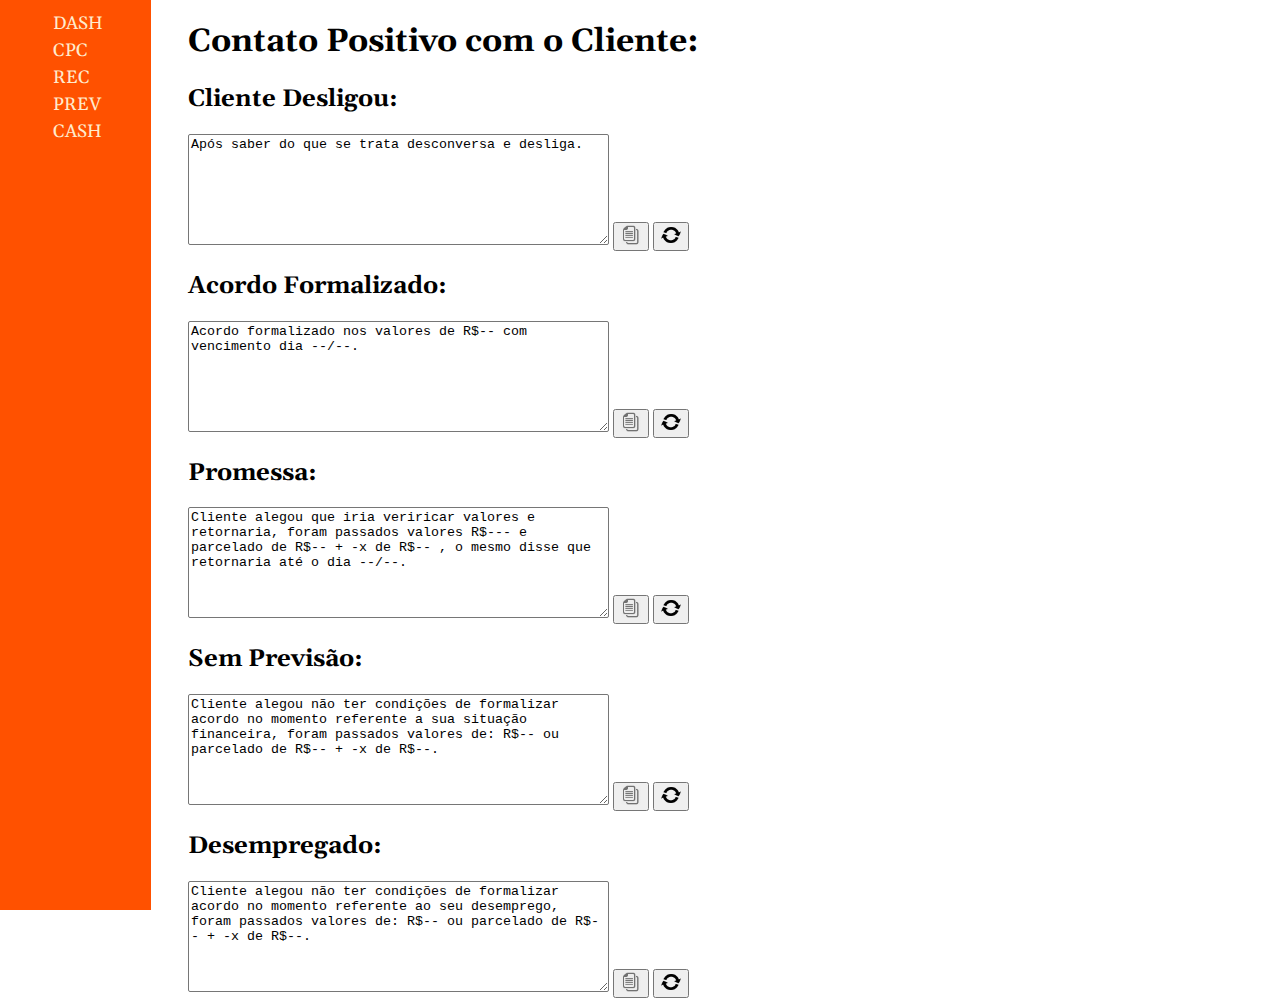
==== cpc.html @ ecdb2341 "Inserindo controle de pagamento" ====
<!DOCTYPE html>
<html lang="en">

<head>
    <meta charset="UTF-8">
    <meta name="viewport" content="width=device-width, initial-scale=1.0">
    <meta http-equiv="X-UA-Compatible" content="ie=edge">
    <link rel="stylesheet" href="bundle.css">
    <title>CPC</title>
</head>

<body>
    <!-- APLICAÇÃO FULL -->
    <div class="app">

        <!-- MENU DA PAGE -->
        <nav class="menu">
            <ul class="list">
                <li class="item"><a href="/index.html">DASH</a></li>
                <li class="item"><a href="/cpc.html">CPC</a></li>
                <li class="item"><a href="/rec.html">REC</a></li>
                <li class="item"><a href="/preventivo.html">PREV</a></li>
                <li class="item"><a href="/controle.xlsx" target="blank" download="controle.xlsx"
                        title="Download">CASH</a></li>
            </ul>
        </nav>

        <!-- DASHBOARD -->
        <div class="dash">

            <!-- TITULO DA PAGE -->
            <h1 class="title" id="title">Contato Positivo com o Cliente:</h1>

            <!-- ACORDO FORMALIZADO -->
            <h2 class="title">Cliente Desligou:</h2>
            <textarea name="acordo" id="text" cols="50"
                rows="7">Após saber do que se trata desconversa e desliga.</textarea>
            <button class="botao" id="botao"><img src="/images/copy.png" alt="copy" width="20px" height="20px"></button>
            <button class="reload"><a href="/cpc.html"><img src="/images/reload.png" alt="reload" width="20px"
                        height="20px"></a></button>

            <!-- ACORDO FORMALIZADO -->
            <h2 class="title">Acordo Formalizado:</h2>
            <textarea name="acordo" id="text" cols="50"
                rows="7">Acordo formalizado nos valores de R$-- com vencimento dia --/--.</textarea>
            <button class="botao" id="botao"><img src="/images/copy.png" alt="copy" width="20px" height="20px"></button>
            <button class="reload"><a href="/cpc.html"><img src="/images/reload.png" alt="reload" width="20px"
                        height="20px"></a></button>

            <!-- PROMESSA -->
            <h2 class="title">Promessa:</h2>
            <textarea name="promessa" id="text1" cols="50"
                rows="7">Cliente alegou que iria veriricar valores e retornaria, foram passados valores R$--- e parcelado de R$-- + -x de R$-- , o mesmo disse que retornaria até o dia --/--.</textarea>
            <button class="botao" id="botao1"><img src="/images/copy.png" alt="copy" width="20px"
                    height="20px"></button>
            <button class="reload"><a href="/cpc.html"><img src="/images/reload.png" alt="reload" width="20px"
                        height="20px"></a></button>

            <!-- SEM PREVISÃO -->
            <h2 class="title">Sem Previsão:</h2>
            <textarea name="cpc" id="text2" cols="50"
                rows="7">Cliente alegou não ter condições de formalizar acordo no momento referente a sua situação financeira, foram passados valores de: R$-- ou parcelado de R$-- + -x de R$--.</textarea>
            <button class="botao" id="botao2"><img src="/images/copy.png" alt="copy" width="20px"
                    height="20px"></button>
            <button class="reload"><a href="/cpc.html"><img src="/images/reload.png" alt="reload" width="20px"
                        height="20px"></a></button>

            <!-- DESEMPREGADO -->
            <h2 class="title">Desempregado:</h2>
            <textarea name="cpc" id="text3" cols="50"
                rows="7">Cliente alegou não ter condições de formalizar acordo no momento referente ao seu desemprego, foram passados valores de: R$-- ou parcelado de R$-- + -x de R$--.</textarea>
            <button class="botao" id="botao3"><img src="/images/copy.png" alt="copy" width="20px"
                    height="20px"></button>
            <button class="reload"><a href="/cpc.html"><img src="/images/reload.png" alt="reload" width="20px"
                        height="20px"></a></button>

        </div>

    </div>

    <!-- JS CODE -->
    <script src="/App.js"></script>
</body>

</html>
---- bundle.css ----
@import url("https://fonts.googleapis.com/css?family=Gelasio&display=swap");
@import url("https://fonts.googleapis.com/css?family=Shrikhand&display=swap");
html {
  padding: 0;
  border: 0;
  margin: 0;
}

.app {
  padding: 0;
  border: 0;
}

.app .menu {
  margin: 0;
  padding: 0;
}

.app .menu .list {
  padding-top: 10px;
  padding-left: 55px;
  left: -4px;
  margin: 0;
  border: 0;
  display: -webkit-box;
  display: -ms-flexbox;
  display: flex;
  -webkit-box-orient: vertical;
  -webkit-box-direction: normal;
      -ms-flex-direction: column;
          flex-direction: column;
  position: fixed;
  height: 100vh;
  width: 100px;
  top: 0;
  background-color: #ff5100;
  list-style: none;
}

.app .menu .list .item {
  font-family: "Gelasio", serif;
  padding: 2px;
}

.app .menu .list .item :hover {
  color: #444444;
}

.app .menu .list .item a {
  text-decoration: none;
  color: blanchedalmond;
  font-size: 18px;
  padding: 0;
}

.app .dash {
  padding-left: 180px;
  padding-right: 110px;
}

.app .dash .principal_title {
  font-family: "Gelasio", serif;
  letter-spacing: 2px;
}

.app .dash .title {
  font-family: "Gelasio", serif;
}

.app .dash textarea {
  border-radius: 2px;
}

.app .dash fieldset {
  -webkit-box-shadow: 3px 2px 1px 1px;
          box-shadow: 3px 2px 1px 1px;
  border-radius: 10px;
}

.app .dash a {
  text-decoration: none;
}

.app .dash footer {
  font-size: 14px;
}
/*# sourceMappingURL=bundle.css.map */
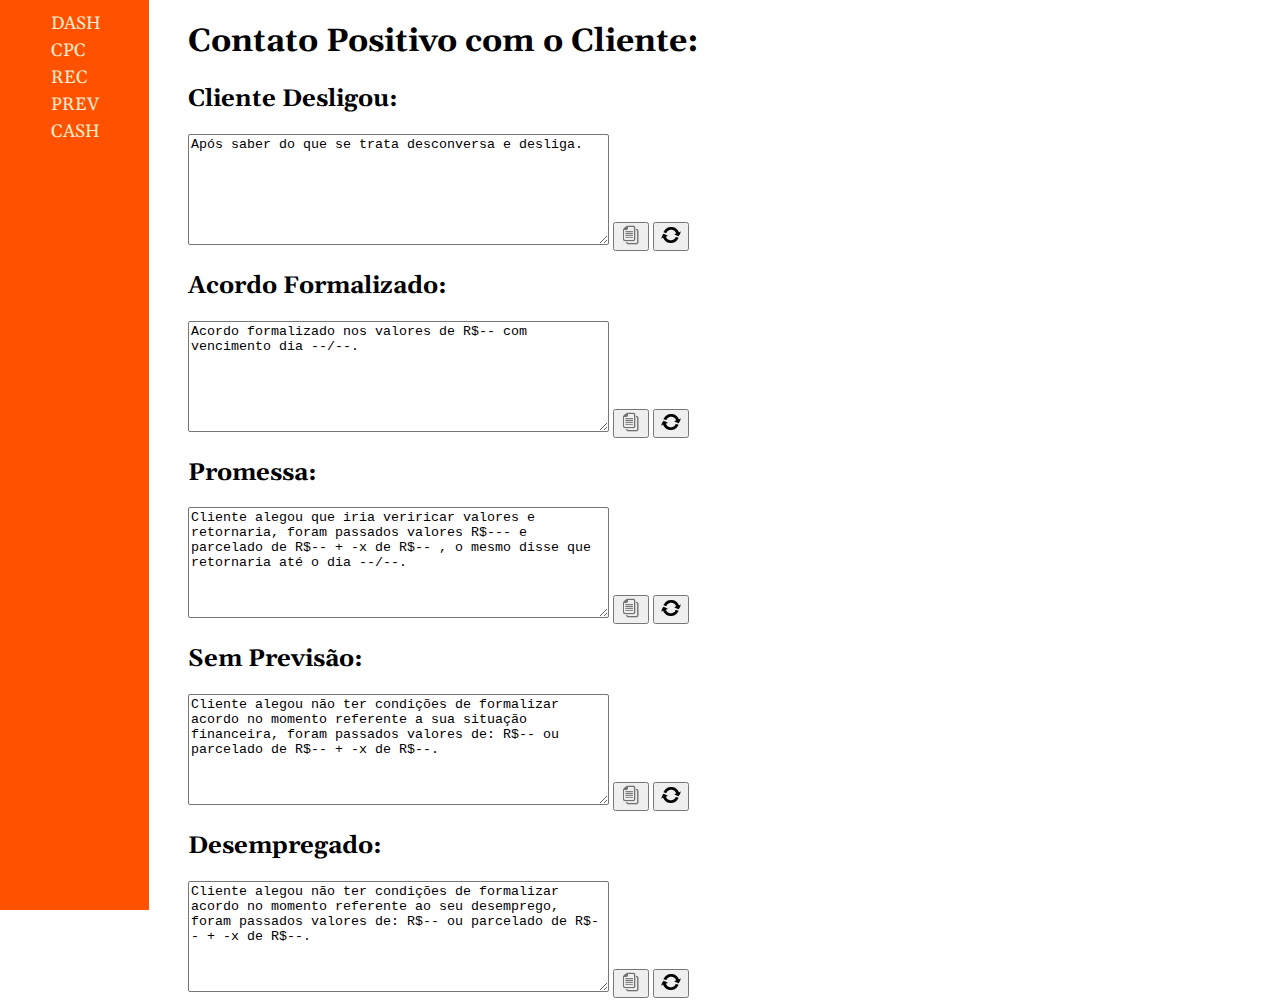
==== commit 60a979f3: "Alterando menu" ====
--- a/cpc.html
+++ b/cpc.html
@@ -41,35 +41,35 @@
 
             <!-- ACORDO FORMALIZADO -->
             <h2 class="title">Acordo Formalizado:</h2>
-            <textarea name="acordo" id="text" cols="50"
+            <textarea name="acordo" id="text1" cols="50"
                 rows="7">Acordo formalizado nos valores de R$-- com vencimento dia --/--.</textarea>
-            <button class="botao" id="botao"><img src="/images/copy.png" alt="copy" width="20px" height="20px"></button>
+            <button class="botao" id="botao1"><img src="/images/copy.png" alt="copy" width="20px" height="20px"></button>
             <button class="reload"><a href="/cpc.html"><img src="/images/reload.png" alt="reload" width="20px"
                         height="20px"></a></button>
 
             <!-- PROMESSA -->
             <h2 class="title">Promessa:</h2>
-            <textarea name="promessa" id="text1" cols="50"
+            <textarea name="promessa" id="text2" cols="50"
                 rows="7">Cliente alegou que iria veriricar valores e retornaria, foram passados valores R$--- e parcelado de R$-- + -x de R$-- , o mesmo disse que retornaria até o dia --/--.</textarea>
-            <button class="botao" id="botao1"><img src="/images/copy.png" alt="copy" width="20px"
+            <button class="botao" id="botao2"><img src="/images/copy.png" alt="copy" width="20px"
                     height="20px"></button>
             <button class="reload"><a href="/cpc.html"><img src="/images/reload.png" alt="reload" width="20px"
                         height="20px"></a></button>
 
             <!-- SEM PREVISÃO -->
             <h2 class="title">Sem Previsão:</h2>
-            <textarea name="cpc" id="text2" cols="50"
+            <textarea name="cpc" id="text3" cols="50"
                 rows="7">Cliente alegou não ter condições de formalizar acordo no momento referente a sua situação financeira, foram passados valores de: R$-- ou parcelado de R$-- + -x de R$--.</textarea>
-            <button class="botao" id="botao2"><img src="/images/copy.png" alt="copy" width="20px"
+            <button class="botao" id="botao3"><img src="/images/copy.png" alt="copy" width="20px"
                     height="20px"></button>
             <button class="reload"><a href="/cpc.html"><img src="/images/reload.png" alt="reload" width="20px"
                         height="20px"></a></button>
 
             <!-- DESEMPREGADO -->
             <h2 class="title">Desempregado:</h2>
-            <textarea name="cpc" id="text3" cols="50"
+            <textarea name="cpc" id="text4" cols="50"
                 rows="7">Cliente alegou não ter condições de formalizar acordo no momento referente ao seu desemprego, foram passados valores de: R$-- ou parcelado de R$-- + -x de R$--.</textarea>
-            <button class="botao" id="botao3"><img src="/images/copy.png" alt="copy" width="20px"
+            <button class="botao" id="botao4"><img src="/images/copy.png" alt="copy" width="20px"
                     height="20px"></button>
             <button class="reload"><a href="/cpc.html"><img src="/images/reload.png" alt="reload" width="20px"
                         height="20px"></a></button>
--- a/bundle.css
+++ b/bundle.css
@@ -19,7 +19,7 @@
 .app .menu .list {
   padding-top: 10px;
   padding-left: 55px;
-  left: -4px;
+  left: -6px;
   margin: 0;
   border: 0;
   display: -webkit-box;
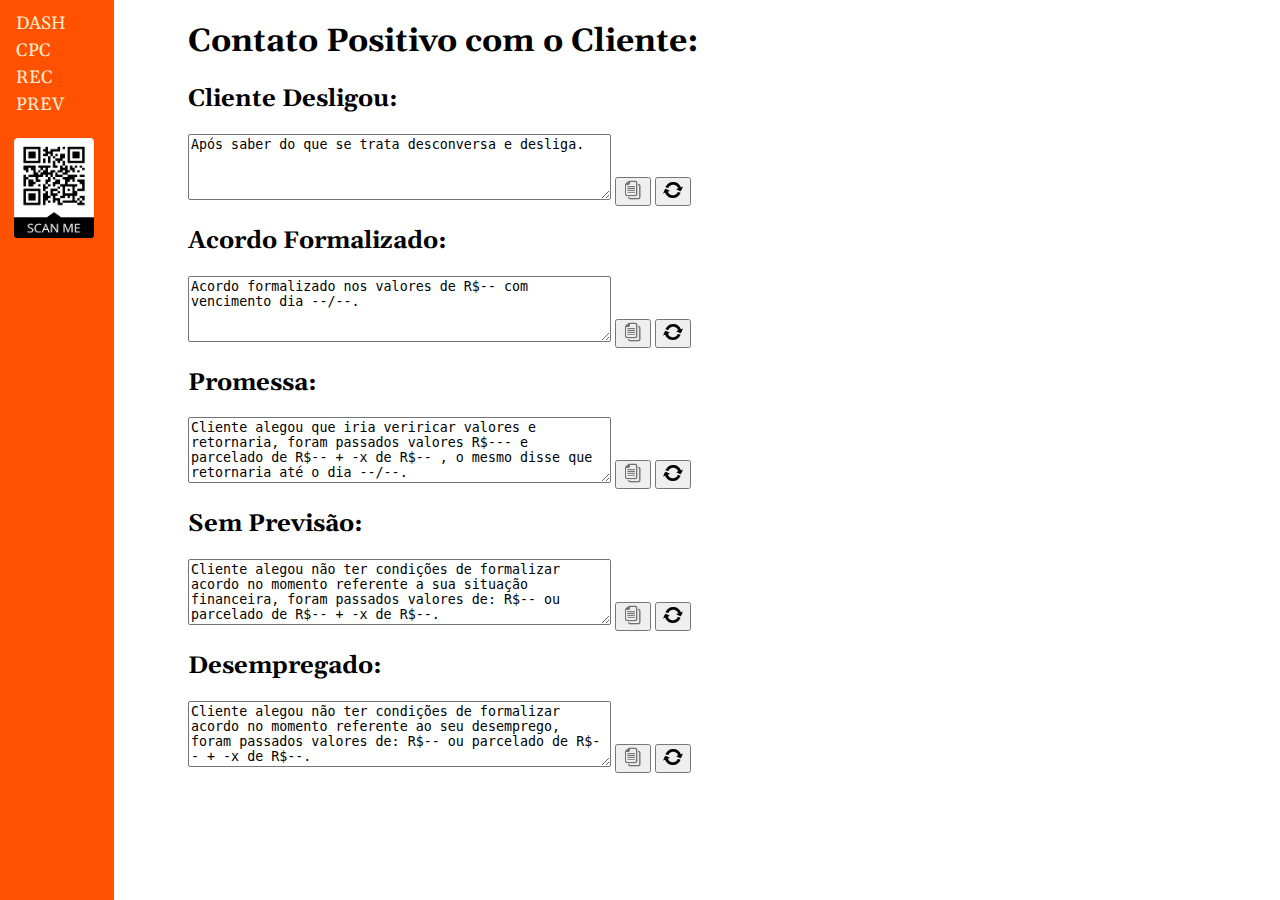
==== commit caa572d5: "Adicionando Qr Code" ====
--- a/cpc.html
+++ b/cpc.html
@@ -20,8 +20,7 @@
                 <li class="item"><a href="/cpc.html">CPC</a></li>
                 <li class="item"><a href="/rec.html">REC</a></li>
                 <li class="item"><a href="/preventivo.html">PREV</a></li>
-                <li class="item"><a href="/controle.xlsx" target="blank" download="controle.xlsx"
-                        title="Download">CASH</a></li>
+                <li><a href="https://docs.google.com/spreadsheets/d/1OU-pEpEK8cW7Xa7Sj7Quz9QN_jkOIshDVmpe1_6e9o0/edit?usp=sharing" target="blank"><img src="/images/qr.png" alt="qr_code" class="qr_code" height="100" width="80px"></a></li>
             </ul>
         </nav>
 
@@ -34,7 +33,7 @@
             <!-- ACORDO FORMALIZADO -->
             <h2 class="title">Cliente Desligou:</h2>
             <textarea name="acordo" id="text" cols="50"
-                rows="7">Após saber do que se trata desconversa e desliga.</textarea>
+                rows="4">Após saber do que se trata desconversa e desliga.</textarea>
             <button class="botao" id="botao"><img src="/images/copy.png" alt="copy" width="20px" height="20px"></button>
             <button class="reload"><a href="/cpc.html"><img src="/images/reload.png" alt="reload" width="20px"
                         height="20px"></a></button>
@@ -42,7 +41,7 @@
             <!-- ACORDO FORMALIZADO -->
             <h2 class="title">Acordo Formalizado:</h2>
             <textarea name="acordo" id="text1" cols="50"
-                rows="7">Acordo formalizado nos valores de R$-- com vencimento dia --/--.</textarea>
+                rows="4">Acordo formalizado nos valores de R$-- com vencimento dia --/--.</textarea>
             <button class="botao" id="botao1"><img src="/images/copy.png" alt="copy" width="20px" height="20px"></button>
             <button class="reload"><a href="/cpc.html"><img src="/images/reload.png" alt="reload" width="20px"
                         height="20px"></a></button>
@@ -50,7 +49,7 @@
             <!-- PROMESSA -->
             <h2 class="title">Promessa:</h2>
             <textarea name="promessa" id="text2" cols="50"
-                rows="7">Cliente alegou que iria veriricar valores e retornaria, foram passados valores R$--- e parcelado de R$-- + -x de R$-- , o mesmo disse que retornaria até o dia --/--.</textarea>
+                rows="4">Cliente alegou que iria veriricar valores e retornaria, foram passados valores R$--- e parcelado de R$-- + -x de R$-- , o mesmo disse que retornaria até o dia --/--.</textarea>
             <button class="botao" id="botao2"><img src="/images/copy.png" alt="copy" width="20px"
                     height="20px"></button>
             <button class="reload"><a href="/cpc.html"><img src="/images/reload.png" alt="reload" width="20px"
@@ -59,7 +58,7 @@
             <!-- SEM PREVISÃO -->
             <h2 class="title">Sem Previsão:</h2>
             <textarea name="cpc" id="text3" cols="50"
-                rows="7">Cliente alegou não ter condições de formalizar acordo no momento referente a sua situação financeira, foram passados valores de: R$-- ou parcelado de R$-- + -x de R$--.</textarea>
+                rows="4">Cliente alegou não ter condições de formalizar acordo no momento referente a sua situação financeira, foram passados valores de: R$-- ou parcelado de R$-- + -x de R$--.</textarea>
             <button class="botao" id="botao3"><img src="/images/copy.png" alt="copy" width="20px"
                     height="20px"></button>
             <button class="reload"><a href="/cpc.html"><img src="/images/reload.png" alt="reload" width="20px"
@@ -68,7 +67,7 @@
             <!-- DESEMPREGADO -->
             <h2 class="title">Desempregado:</h2>
             <textarea name="cpc" id="text4" cols="50"
-                rows="7">Cliente alegou não ter condições de formalizar acordo no momento referente ao seu desemprego, foram passados valores de: R$-- ou parcelado de R$-- + -x de R$--.</textarea>
+                rows="4">Cliente alegou não ter condições de formalizar acordo no momento referente ao seu desemprego, foram passados valores de: R$-- ou parcelado de R$-- + -x de R$--.</textarea>
             <button class="botao" id="botao4"><img src="/images/copy.png" alt="copy" width="20px"
                     height="20px"></button>
             <button class="reload"><a href="/cpc.html"><img src="/images/reload.png" alt="reload" width="20px"
--- a/bundle.css
+++ b/bundle.css
@@ -18,8 +18,8 @@
 
 .app .menu .list {
   padding-top: 10px;
-  padding-left: 55px;
-  left: -6px;
+  padding-left: 15px;
+  left: -1px;
   margin: 0;
   border: 0;
   display: -webkit-box;
@@ -51,6 +51,11 @@
   color: blanchedalmond;
   font-size: 18px;
   padding: 0;
+}
+
+.app .menu .list .qr_code {
+  padding-top: 20px;
+  padding-right: 30px;
 }
 
 .app .dash {
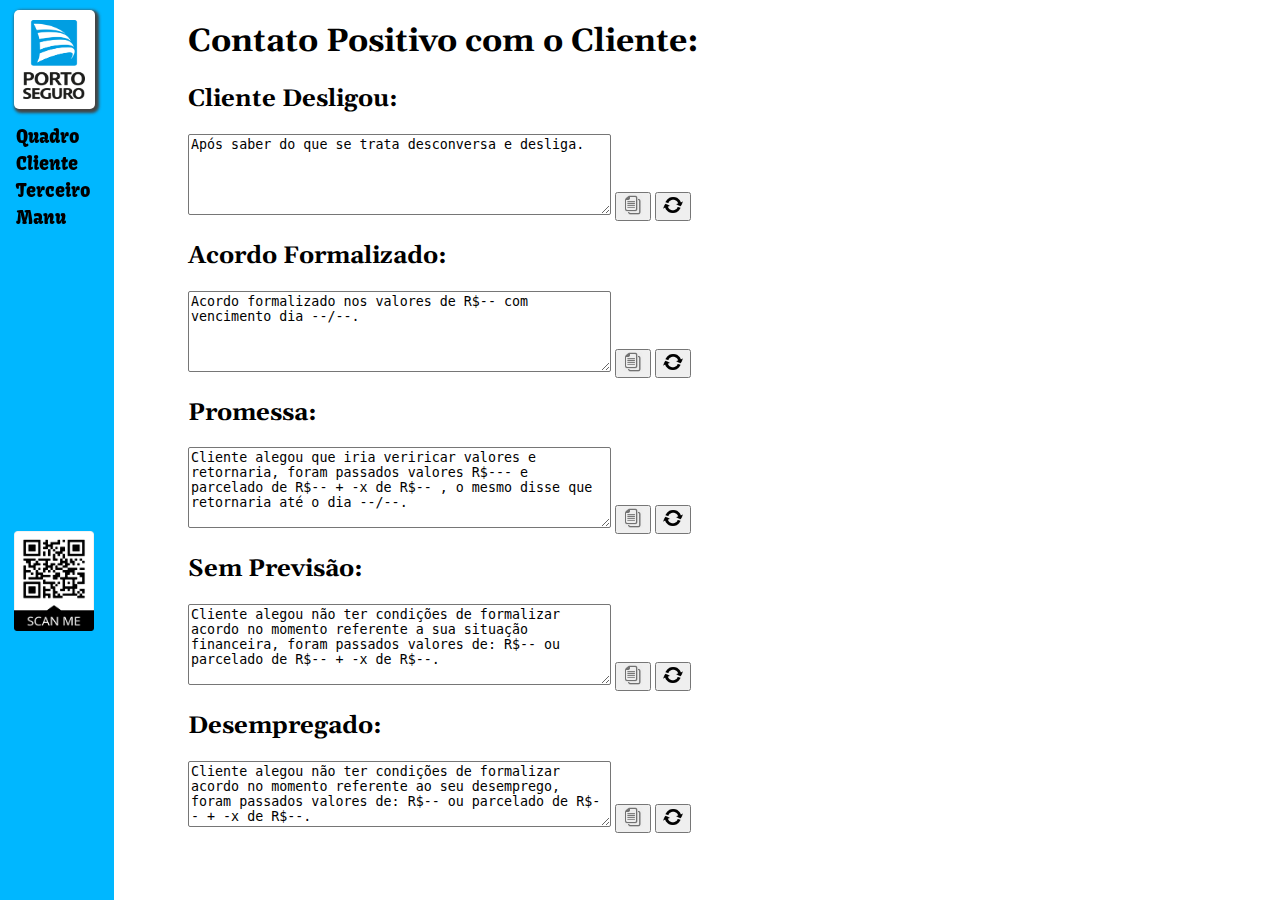
==== commit f0feb5ef: "Nova estilização das pages" ====
--- a/cpc.html
+++ b/cpc.html
@@ -16,10 +16,11 @@
         <!-- MENU DA PAGE -->
         <nav class="menu">
             <ul class="list">
-                <li class="item"><a href="/index.html">DASH</a></li>
-                <li class="item"><a href="/cpc.html">CPC</a></li>
-                <li class="item"><a href="/rec.html">REC</a></li>
-                <li class="item"><a href="/preventivo.html">PREV</a></li>
+                <li class="logo"><a href="/index.html"><img src="/images/porto.png" alt="porto"></a></li>
+                <li class="item"><a href="https://docs.google.com/spreadsheets/d/1t-2ScPHZdplTY5jHjWEAdW0yNMAzcs7RvStOqddRMn0/edit?usp=sharing" target="blank">Quadro</a></li> 
+                <li class="item"><a href="/cpc.html">Cliente</a></li>
+                <li class="item"><a href="/rec.html">Terceiro</a></li>
+                <li class="item"><a href="/preventivo.html">Manu</a></li>
                 <li><a href="https://docs.google.com/spreadsheets/d/1OU-pEpEK8cW7Xa7Sj7Quz9QN_jkOIshDVmpe1_6e9o0/edit?usp=sharing" target="blank"><img src="/images/qr.png" alt="qr_code" class="qr_code" height="100" width="80px"></a></li>
             </ul>
         </nav>
@@ -33,7 +34,7 @@
             <!-- ACORDO FORMALIZADO -->
             <h2 class="title">Cliente Desligou:</h2>
             <textarea name="acordo" id="text" cols="50"
-                rows="4">Após saber do que se trata desconversa e desliga.</textarea>
+                rows="5">Após saber do que se trata desconversa e desliga.</textarea>
             <button class="botao" id="botao"><img src="/images/copy.png" alt="copy" width="20px" height="20px"></button>
             <button class="reload"><a href="/cpc.html"><img src="/images/reload.png" alt="reload" width="20px"
                         height="20px"></a></button>
@@ -41,7 +42,7 @@
             <!-- ACORDO FORMALIZADO -->
             <h2 class="title">Acordo Formalizado:</h2>
             <textarea name="acordo" id="text1" cols="50"
-                rows="4">Acordo formalizado nos valores de R$-- com vencimento dia --/--.</textarea>
+                rows="5">Acordo formalizado nos valores de R$-- com vencimento dia --/--.</textarea>
             <button class="botao" id="botao1"><img src="/images/copy.png" alt="copy" width="20px" height="20px"></button>
             <button class="reload"><a href="/cpc.html"><img src="/images/reload.png" alt="reload" width="20px"
                         height="20px"></a></button>
@@ -49,7 +50,7 @@
             <!-- PROMESSA -->
             <h2 class="title">Promessa:</h2>
             <textarea name="promessa" id="text2" cols="50"
-                rows="4">Cliente alegou que iria veriricar valores e retornaria, foram passados valores R$--- e parcelado de R$-- + -x de R$-- , o mesmo disse que retornaria até o dia --/--.</textarea>
+                rows="5">Cliente alegou que iria veriricar valores e retornaria, foram passados valores R$--- e parcelado de R$-- + -x de R$-- , o mesmo disse que retornaria até o dia --/--.</textarea>
             <button class="botao" id="botao2"><img src="/images/copy.png" alt="copy" width="20px"
                     height="20px"></button>
             <button class="reload"><a href="/cpc.html"><img src="/images/reload.png" alt="reload" width="20px"
@@ -58,7 +59,7 @@
             <!-- SEM PREVISÃO -->
             <h2 class="title">Sem Previsão:</h2>
             <textarea name="cpc" id="text3" cols="50"
-                rows="4">Cliente alegou não ter condições de formalizar acordo no momento referente a sua situação financeira, foram passados valores de: R$-- ou parcelado de R$-- + -x de R$--.</textarea>
+                rows="5">Cliente alegou não ter condições de formalizar acordo no momento referente a sua situação financeira, foram passados valores de: R$-- ou parcelado de R$-- + -x de R$--.</textarea>
             <button class="botao" id="botao3"><img src="/images/copy.png" alt="copy" width="20px"
                     height="20px"></button>
             <button class="reload"><a href="/cpc.html"><img src="/images/reload.png" alt="reload" width="20px"
--- a/bundle.css
+++ b/bundle.css
@@ -1,5 +1,6 @@
 @import url("https://fonts.googleapis.com/css?family=Gelasio&display=swap");
 @import url("https://fonts.googleapis.com/css?family=Shrikhand&display=swap");
+@import url("https://fonts.googleapis.com/css?family=Alfa+Slab+One|Fugaz+One|Gelasio|Kavoon|Passion+One&display=swap");
 html {
   padding: 0;
   border: 0;
@@ -33,28 +34,44 @@
   height: 100vh;
   width: 100px;
   top: 0;
-  background-color: #ff5100;
+  background-color: #00b7ff;
   list-style: none;
 }
 
+.app .menu .list .logo {
+  padding-bottom: 10px;
+}
+
+.app .menu .list .logo img {
+  padding-top: 10px;
+  padding-left: 9px;
+  padding-bottom: 10px;
+  padding-right: 10px;
+  background-color: white;
+  width: 62px;
+  border-radius: 5px;
+  -webkit-box-shadow: 2px 2px 3px 2px #444444;
+          box-shadow: 2px 2px 3px 2px #444444;
+}
+
 .app .menu .list .item {
-  font-family: "Gelasio", serif;
+  font-family: "Kavoon", cursive;
   padding: 2px;
 }
 
 .app .menu .list .item :hover {
-  color: #444444;
+  color: white;
 }
 
 .app .menu .list .item a {
   text-decoration: none;
-  color: blanchedalmond;
+  color: black;
   font-size: 18px;
   padding: 0;
 }
 
 .app .menu .list .qr_code {
-  padding-top: 20px;
+  padding-top: 300px;
   padding-right: 30px;
 }
 
@@ -63,7 +80,13 @@
   padding-right: 110px;
 }
 
-.app .dash .principal_title {
+.app .dash .title_dash {
+  display: -webkit-box;
+  display: -ms-flexbox;
+  display: flex;
+}
+
+.app .dash .title_dash .principal_title {
   font-family: "Gelasio", serif;
   letter-spacing: 2px;
 }
@@ -77,8 +100,8 @@
 }
 
 .app .dash fieldset {
-  -webkit-box-shadow: 3px 2px 1px 1px;
-          box-shadow: 3px 2px 1px 1px;
+  -webkit-box-shadow: 4px 4px 4px 1px #444444;
+          box-shadow: 4px 4px 4px 1px #444444;
   border-radius: 10px;
 }
 
@@ -86,7 +109,13 @@
   text-decoration: none;
 }
 
-.app .dash footer {
-  font-size: 14px;
+.app .dash p {
+  font-family: 'Gelasio', serif;
+  font-size: 18px;
+}
+
+.app .footer .copy {
+  padding-top: 20px;
+  padding-left: 180px;
 }
 /*# sourceMappingURL=bundle.css.map */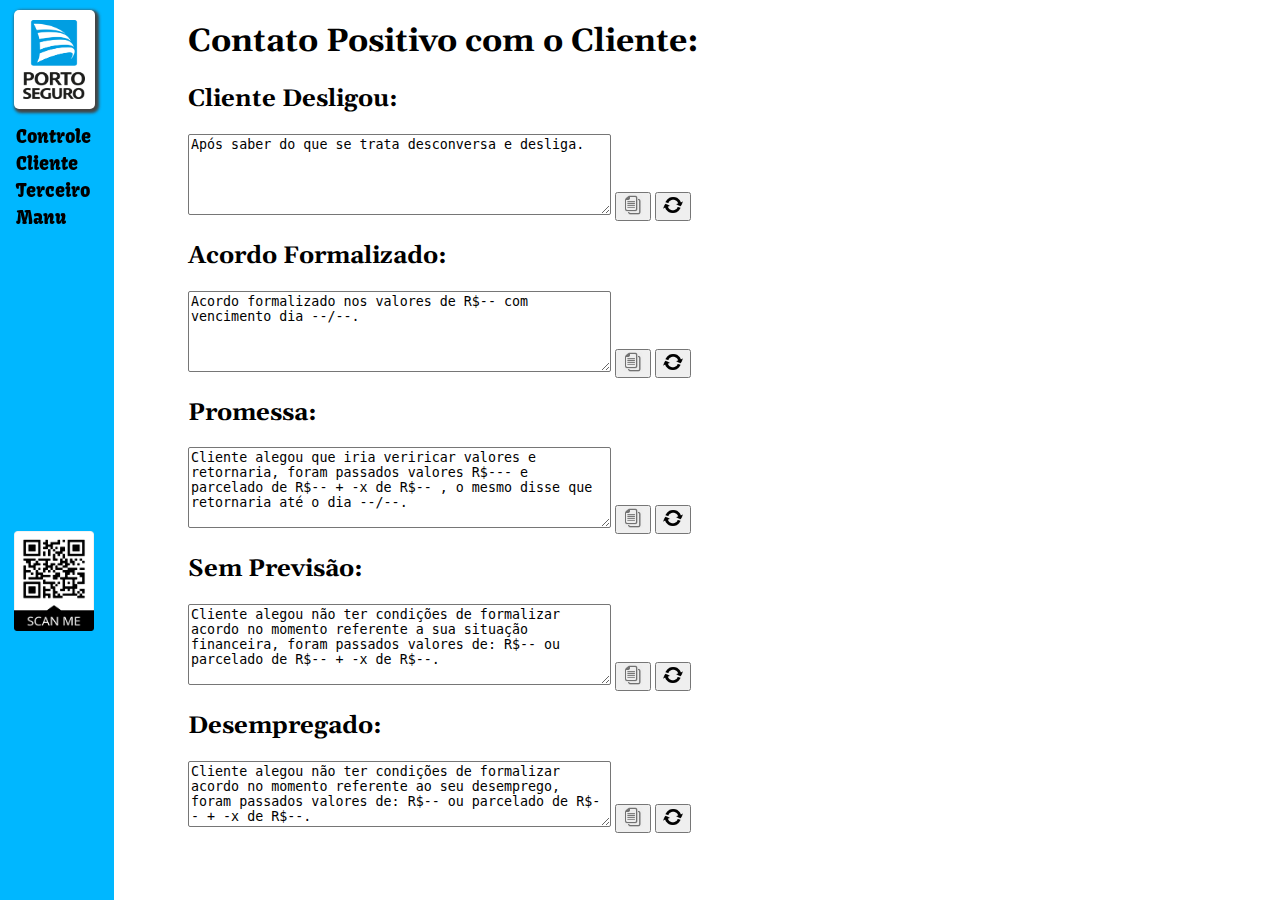
==== commit cb9a4243: "Editando qr code" ====
--- a/cpc.html
+++ b/cpc.html
@@ -6,7 +6,8 @@
     <meta name="viewport" content="width=device-width, initial-scale=1.0">
     <meta http-equiv="X-UA-Compatible" content="ie=edge">
     <link rel="stylesheet" href="bundle.css">
-    <title>CPC</title>
+    <link rel="shortcut icon" type="image/x-icon" href="/images/favicon1.ico">
+    <title>Cliente</title>
 </head>
 
 <body>
@@ -16,12 +17,12 @@
         <!-- MENU DA PAGE -->
         <nav class="menu">
             <ul class="list">
-                <li class="logo"><a href="/index.html"><img src="/images/porto.png" alt="porto"></a></li>
-                <li class="item"><a href="https://docs.google.com/spreadsheets/d/1t-2ScPHZdplTY5jHjWEAdW0yNMAzcs7RvStOqddRMn0/edit?usp=sharing" target="blank">Quadro</a></li> 
+                <li class="logo"><a href="/index.html"><img src="/images/porto.png" alt="porto" title="Dash"></a></li>
+                <li class="item"><a href="https://docs.google.com/spreadsheets/d/1OU-pEpEK8cW7Xa7Sj7Quz9QN_jkOIshDVmpe1_6e9o0/edit?usp=sharing" target="blank">Controle</a></li>
                 <li class="item"><a href="/cpc.html">Cliente</a></li>
                 <li class="item"><a href="/rec.html">Terceiro</a></li>
                 <li class="item"><a href="/preventivo.html">Manu</a></li>
-                <li><a href="https://docs.google.com/spreadsheets/d/1OU-pEpEK8cW7Xa7Sj7Quz9QN_jkOIshDVmpe1_6e9o0/edit?usp=sharing" target="blank"><img src="/images/qr.png" alt="qr_code" class="qr_code" height="100" width="80px"></a></li>
+                <li><a href="https://docs.google.com/spreadsheets/d/1t-2ScPHZdplTY5jHjWEAdW0yNMAzcs7RvStOqddRMn0/edit?usp=sharing" target="blank" title="Quadro da Dia"><img src="/images/qr.png" alt="qr_code" class="qr_code" height="100" width="80px"></a></li>
             </ul>
         </nav>
 
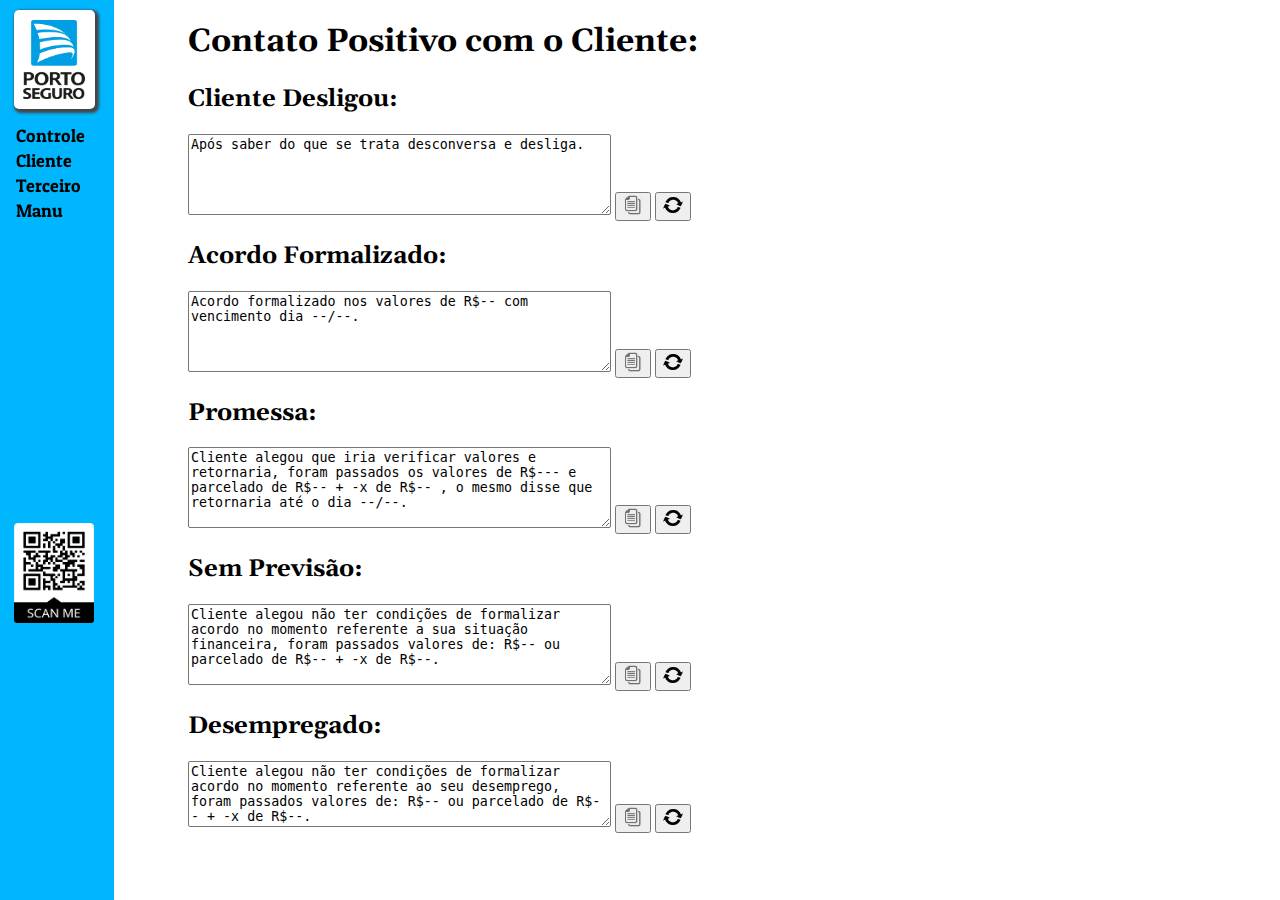
==== commit 6f63f283: "Modificando avisos" ====
--- a/cpc.html
+++ b/cpc.html
@@ -51,7 +51,7 @@
             <!-- PROMESSA -->
             <h2 class="title">Promessa:</h2>
             <textarea name="promessa" id="text2" cols="50"
-                rows="5">Cliente alegou que iria veriricar valores e retornaria, foram passados valores R$--- e parcelado de R$-- + -x de R$-- , o mesmo disse que retornaria até o dia --/--.</textarea>
+                rows="5">Cliente alegou que iria verificar valores e retornaria, foram passados os valores de R$--- e parcelado de R$-- + -x de R$-- , o mesmo disse que retornaria até o dia --/--.</textarea>
             <button class="botao" id="botao2"><img src="/images/copy.png" alt="copy" width="20px"
                     height="20px"></button>
             <button class="reload"><a href="/cpc.html"><img src="/images/reload.png" alt="reload" width="20px"
--- a/bundle.css
+++ b/bundle.css
@@ -1,6 +1,7 @@
 @import url("https://fonts.googleapis.com/css?family=Gelasio&display=swap");
 @import url("https://fonts.googleapis.com/css?family=Shrikhand&display=swap");
 @import url("https://fonts.googleapis.com/css?family=Alfa+Slab+One|Fugaz+One|Gelasio|Kavoon|Passion+One&display=swap");
+@import url("https://fonts.googleapis.com/css?family=Patua+One&display=swap");
 html {
   padding: 0;
   border: 0;
@@ -55,7 +56,7 @@
 }
 
 .app .menu .list .item {
-  font-family: "Kavoon", cursive;
+  font-family: "Patua One", cursiv;
   padding: 2px;
 }
 
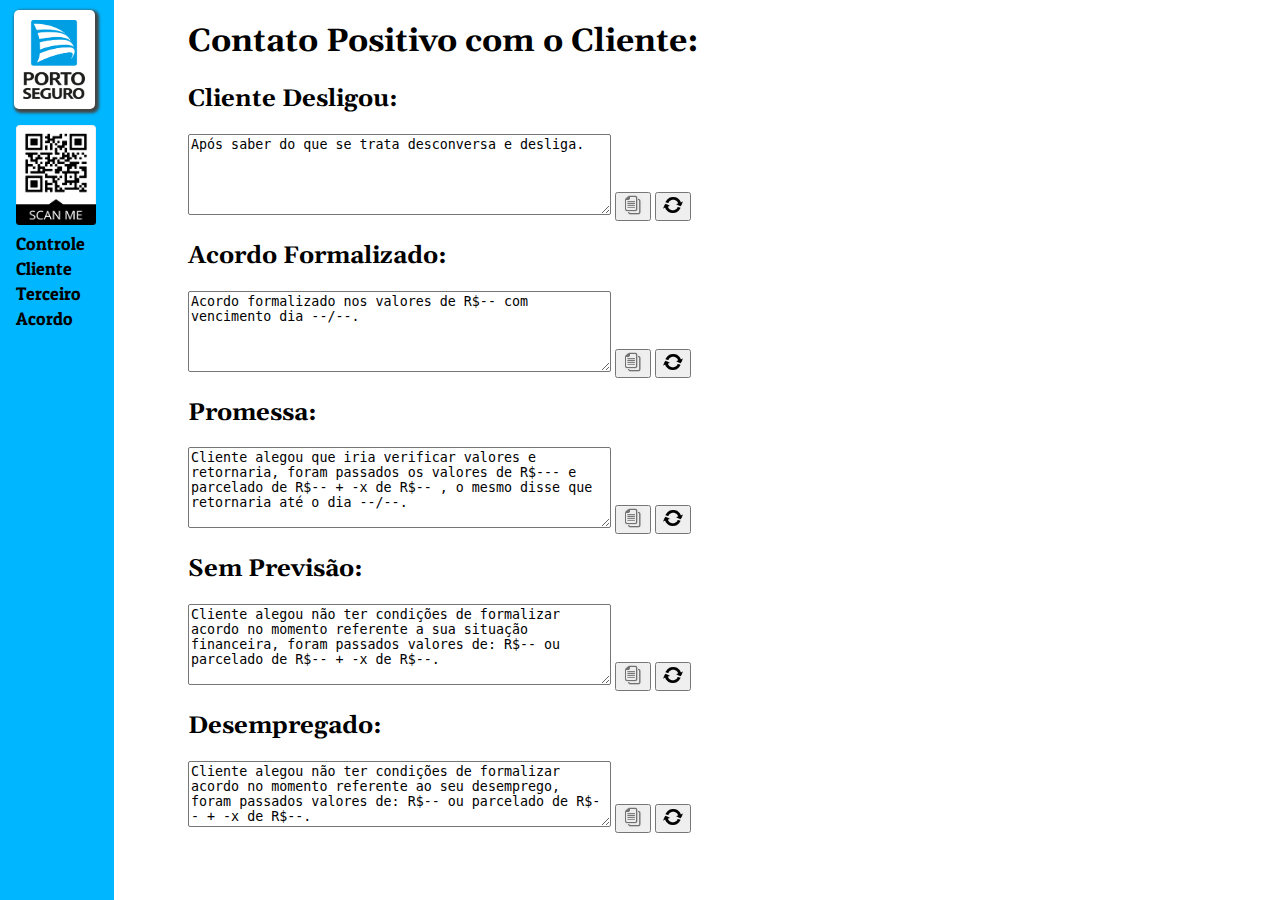
==== commit a98376e1: "Finalização da v1 do MVP" ====
--- a/cpc.html
+++ b/cpc.html
@@ -17,12 +17,14 @@
         <!-- MENU DA PAGE -->
         <nav class="menu">
             <ul class="list">
+
                 <li class="logo"><a href="/index.html"><img src="/images/porto.png" alt="porto" title="Dash"></a></li>
+                <li class="item"><a href="https://docs.google.com/spreadsheets/d/1t-2ScPHZdplTY5jHjWEAdW0yNMAzcs7RvStOqddRMn0/edit?usp=sharing" target="blank" title="Quadro da Dia" class="qr_code"><img src="/images/qr.png" alt="qr_code" height="100" width="80px"></a></li>
                 <li class="item"><a href="https://docs.google.com/spreadsheets/d/1OU-pEpEK8cW7Xa7Sj7Quz9QN_jkOIshDVmpe1_6e9o0/edit?usp=sharing" target="blank">Controle</a></li>
                 <li class="item"><a href="/cpc.html">Cliente</a></li>
                 <li class="item"><a href="/rec.html">Terceiro</a></li>
-                <li class="item"><a href="/preventivo.html">Manu</a></li>
-                <li><a href="https://docs.google.com/spreadsheets/d/1t-2ScPHZdplTY5jHjWEAdW0yNMAzcs7RvStOqddRMn0/edit?usp=sharing" target="blank" title="Quadro da Dia"><img src="/images/qr.png" alt="qr_code" class="qr_code" height="100" width="80px"></a></li>
+                <li class="item"><a href="/preventivo.html">Acordo</a></li>
+
             </ul>
         </nav>
 
@@ -81,6 +83,7 @@
 
     <!-- JS CODE -->
     <script src="/App.js"></script>
+
 </body>
 
 </html>--- a/bundle.css
+++ b/bundle.css
@@ -89,7 +89,6 @@
 
 .app .dash .title_dash .principal_title {
   font-family: "Gelasio", serif;
-  letter-spacing: 2px;
 }
 
 .app .dash .title {
